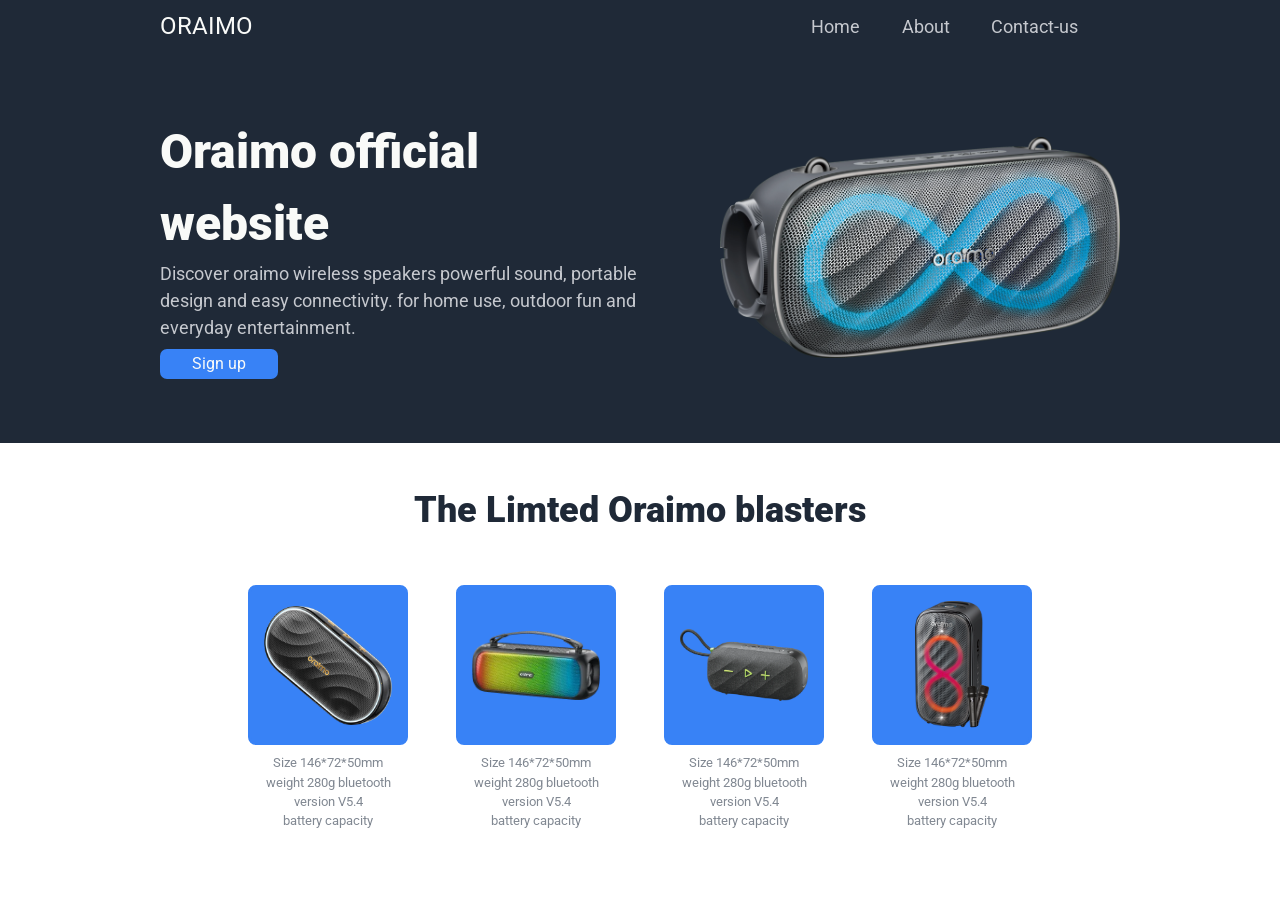
==== Project1/index.html @ c9deaa75 "first commit" ====
<!DOCTYPE html>
<html lang="en">
<head>
    <meta charset="UTF-8">
    <meta name="viewport" content="width=device-width, initial-scale=1.0">
    <title>oraimo speakers</title>
    <link rel="preconnect" href="https://fonts.googleapis.com">
    <link rel="preconnect" href="https://fonts.gstatic.com" crossorigin>
    <link href="https://fonts.googleapis.com/css2?family=Inter:ital,opsz,wght@0,14..32,100..900;1,14..32,100..900&family=Roboto:ital,wght@0,100..900;1,100..900&display=swap" rel="stylesheet">
    <link rel="stylesheet" href="style.css">
</head>
<body>
    <header>
        <nav class="nav-bar">
            <p class="logo">ORAIMO</p>
            <ul class="nav-links">
                <li class="nav-link">Home</li>
                <li class="nav-link">About</li>
                <li class="nav-link">Contact-us</li>
            </ul>
        </nav>
    </header>
    <main>
        <div class="hero-section">
            <div class="left-hero">
                <h1>
                    Oraimo official<br> <span class="hero-span">website</span>
                </h1>
                <p>
                    Discover oraimo wireless speakers powerful 
                    sound, portable design and easy connectivity. 
                    <span class="hero-span2">for home use, outdoor fun and everyday 
                    entertainment.</span>
                </p>
                <button class="hero-btn">
                    Sign up
                </button>
            </div>
            <picture class="hero-img">
                <img src="assets/hero-img.webp" alt="Oraimo speaker">
            </picture>
        </div>

        <!-- INFO SECTION -->
        <div class="info-section">
            <h2>The Limted Oraimo blasters</h2>
            <div class="cards">
                <div class="card">
                    <div class="card-img">
                        <picture >
                            <img class="card-picture" src="assets/blast-1.webp" alt="">
                        </picture>
                    </div>
                    <p class="card-txt">Size 146*72*50mm weight 280g bluetooth version V5.4 
                        battery capacity
                    </p>
                </div>
                <div class="card">
                    <div class="card-img">
                        <picture >
                            <img class="card-picture" src="assets/blast-2.webp" alt="">
                        </picture>
                    </div>
                    <p class="card-txt">Size 146*72*50mm weight 280g bluetooth version V5.4 
                        battery capacity
                    </p>
                </div>
                <div class="card">
                    <div class="card-img">
                        <picture >
                            <img class="card-picture" src="assets/blast-3.webp" alt="">
                        </picture>
                    </div>
                    <p class="card-txt">Size 146*72*50mm weight 280g bluetooth version V5.4 
                        battery capacity
                    </p>
                </div>
                <div class="card">
                   <div class="card-img">
                        <picture >
                            <img class="card-picture" src="assets/blast-4.webp" alt="">
                        </picture>
                    </div>
                    <p class="card-txt">Size 146*72*50mm weight 280g bluetooth version V5.4 
                        battery capacity
                    </p>
                </div>
            </div>
        </div>
    </main>
</body>
</html>
---- Project1/style.css ----
/* 1. Use a more-intuitive box-sizing model */
*, *::before, *::after {
  box-sizing: border-box;
}

/* 2. Remove default margin */
*:not(dialog) {
  margin: 0;
}

/* 3. Enable keyword animations */
@media (prefers-reduced-motion: no-preference) {
  html {
    interpolate-size: allow-keywords;
  }
}

body {
  /* 4. Increase line-height */
  line-height: 1.5;
  /* 5. Improve text rendering */
  -webkit-font-smoothing: antialiased;
  font-family: "Roboto";
}

/* 6. Improve media defaults */
img, picture, video, canvas, svg {
  display: block;
  max-width: 100%;
}

/* 7. Inherit fonts for form controls */
input, button, textarea, select {
  font: inherit;
}

/* 8. Avoid text overflows */
p, h1, h2, h3, h4, h5, h6 {
  overflow-wrap: break-word;
}

/* 9. Improve line wrapping */
p {
  text-wrap: pretty;
}
h1, h2, h3, h4, h5, h6 {
  text-wrap: balance;
}

/*
  10. Create a root stacking context
*/
#root, #__next {
  isolation: isolate;
}

.nav-bar{
    display: flex;
    justify-content: space-between;
    align-items: center;
    background: #1F2937;
    padding: 0.5rem 10rem;
}

.logo{
    font-size: 24px;
    color: #F9FAF8;
}
.nav-links{
    color: #C5C8CE;
    list-style: none;
    display: flex;
    font-size: 18px;
}

.nav-link{
    margin-right: 2.6rem;
}

.hero-section{
    display: flex;
    justify-content: space-between;
    align-items: center;
    padding: 4rem 10rem;
    background: #1F2937;
    color: white;
}
.hero-img{
    width: 100%;
    max-width: 400px;
    margin-left: 3rem;
}
.left-hero h1{
    font-size: 48px;
    color: #F9FAF8;
    font-weight: 900;
    
}
.left-hero p {
    font-size: 18px;
    color: #C5C8CE;
    margin-bottom: 0.5rem;
    margin-right: 1rem;
}

.hero-btn{
    background: #3882F6;
    padding: 0.2rem 2rem;
    border: none;
    border-radius: 7px;
    color: #F9FAF8;
}
/* Info section */

.info-section h2{
    font-size: 36px;
    color: #1F2937;
    font-weight: 900;
    text-align: center;
    margin-top: 2.5rem;
}

.cards{
    display: flex;
    margin: 3rem 14rem;
}
.card{
    text-align: center;
}

.card-img{
    max-width: 10rem;
    height: 10rem;
    border: 3px solid #3882F6;
    border-radius: 0.5rem;
    object-fit: contain;
    background-color: #3882F6;
    margin: 0rem auto;
}
.card-picture{
    width: 8rem;
    height: 8rem;
    object-fit: contain;
    margin: 0.8rem auto;
}
.card-txt{
    font-size: 0.8rem;
    color: #818892;
    margin-top: 0.5rem;
    padding-left: 30px;
    padding-right: 30px;
}
@media (max-width: 1150px) {
   .nav-bar{
        padding: 0.5rem 5rem;
   }
   .nav-links{
    display: none;
   }
    .hero-section{
        display: flex;
        flex-direction: column;
        align-items: center;
        justify-content: space-between;
    }
    .hero-img{
        order: 1;
        max-width: 400px;
        margin-right: 5rem;
        margin-bottom: 2rem;
    }
    .left-hero{
        order: 2;
    }
    .left-hero h1{
        font-size: 40px;
        padding-bottom: 0.5rem;
        text-align: center;
    }
    .hero-span{
        color: #3882F6;
        text-align: center;
    }
    .left-hero p{
        font-size: 15px;
        text-align: center;
    }
    .hero-btn{ 
       display: block;
       width: 200px;
       margin: 1rem auto;
    }
.cards{
    display: grid;
    grid-template-columns: 1fr 1fr;
    margin: 3rem 5rem;
}
.card{
    margin-bottom: 2rem;
}
.card-img{
    max-width: 11rem;
    height: 15rem;
}
.card-picture{
    width: 8rem;
    height: 10rem;
    margin: 2rem auto;
}
.card-txt{
    font-size: 1rem;
}
}
@media (max-width: 600px) {
    .nav-bar{
        padding: 0.5rem 2rem;
   }
   .hero-section{
        padding: 4rem 1rem;
   }
   .hero-img{
        width: 10rem;
        margin-right: 4rem;
        margin-bottom: 2rem;
    }
    .left-hero h1{
        font-size: 3rem;
        padding-bottom: 0.5rem;
        text-align: center;
    }
.cards{
    display: grid;
    grid-template-columns: 1fr 1fr;
    margin: 3rem 0rem;
}
.card{
    margin-bottom: 2rem;
}
.card-img{
    max-width: 10rem;
    height: 15rem;
}
.card-picture{
    width: 7rem;
    height: 10rem;
    margin: 2rem auto;
}
.card-txt{
    font-size: 1rem;
}
}
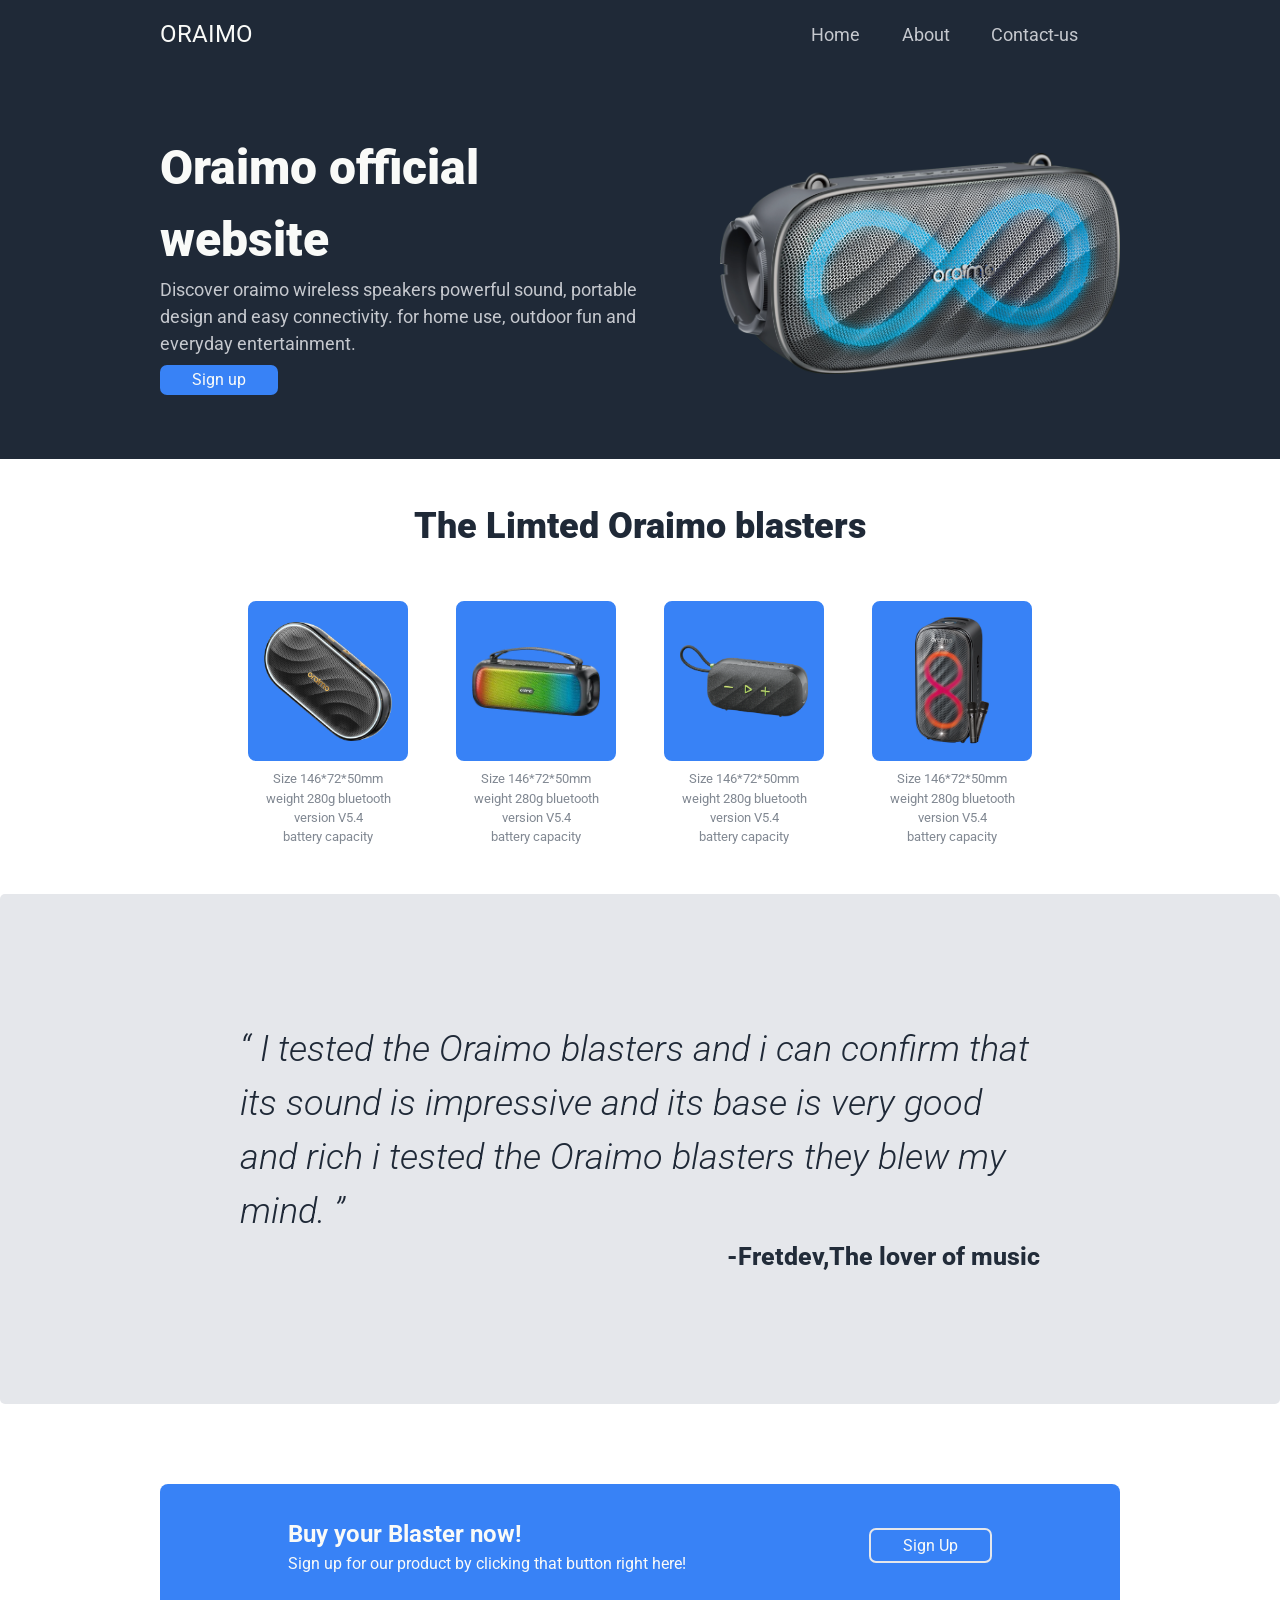
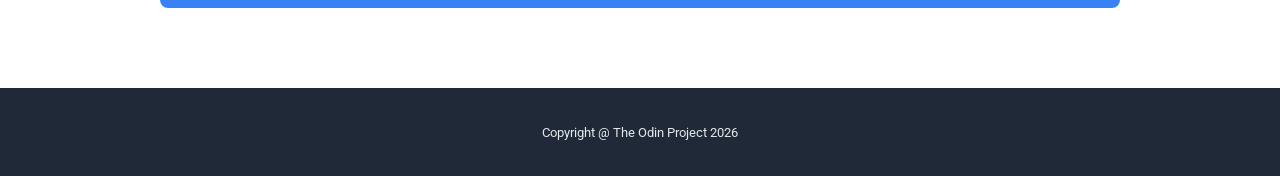
==== commit 7f49e483: "responsive landing page" ====
--- a/Project1/index.html
+++ b/Project1/index.html
@@ -87,6 +87,31 @@
                 </div>
             </div>
         </div>
+
+        <!-- Quote section -->
+         <div class="quote-section">
+            <blockquote>
+                <p>
+                   I tested the Oraimo blasters and i can confirm that its sound is impressive and its
+                    base is very good and rich i tested the Oraimo blasters they blew my mind.
+                </p>
+            </blockquote>
+            <p>-Fretdev,The lover of music</p>
+         </div>
+
+         <!-- Call to action section -->
+          <div class="cta-container">
+            <div class="cta-txt">
+                <h2>Buy your Blaster now!</h2>
+                <p>Sign up for our product by clicking that 
+                    button right here!
+                </p>
+            </div>
+            <button class="cta-btn">Sign Up</button>
+          </div>
     </main>
+    <footer>
+        <small>Copyright @ The Odin Project 2026</small>
+    </footer>
 </body>
 </html>
--- a/Project1/style.css
+++ b/Project1/style.css
@@ -59,7 +59,7 @@
     justify-content: space-between;
     align-items: center;
     background: #1F2937;
-    padding: 0.5rem 10rem;
+    padding: 1rem 10rem;
 }
 
 .logo{
@@ -109,6 +109,7 @@
     border: none;
     border-radius: 7px;
     color: #F9FAF8;
+    outline: none;
 }
 /* Info section */
 
@@ -149,6 +150,60 @@
     margin-top: 0.5rem;
     padding-left: 30px;
     padding-right: 30px;
+}
+
+/*Quote section  */
+div:has(>blockquote){
+    background-color: #E5E7EB;
+    margin: 10px auto;
+    padding: 8rem 15rem;
+    border-radius: 5px;
+}
+blockquote p::before{
+    content: "\201C";
+}
+blockquote p::after{
+    content: "\201D";
+}
+blockquote p{
+    font-size: 36px;
+    color: #1F2937;
+    font-weight: 300;
+    font-style: italic;
+}
+blockquote + p {
+    text-align: right;
+    color: #222C39;
+    font-size: 25px;
+    font-weight: 800;
+}
+
+/* Call to action section */
+.cta-container{
+    display: flex;
+    justify-content: space-between;
+    align-items: center;
+    background: #3882F6;
+    color: #F9FAF8;
+    margin: 5rem 10rem;
+    padding: 2rem 8rem;
+    border-radius: 0.5rem;
+}
+.cta-btn{
+    padding: 0.2rem 2rem;
+    background: #3882F6;
+    border: 2px solid #E5E7EB;
+    border-radius: 7px;
+    color: #F9FAF8;
+    outline: none;
+}
+
+/* Footer section */
+footer{
+    background: #1F2937;
+    color: #E5E7EB;
+    text-align: center;
+    padding: 2rem 5.5rem;
 }
 @media (max-width: 1150px) {
    .nav-bar{
@@ -210,6 +265,43 @@
 .card-txt{
     font-size: 1rem;
 }
+.cta-container{
+    display: flex;
+    justify-content: space-between;
+    flex-direction: column;
+    gap: 1rem;
+    align-items: center;
+    background: #3882F6;
+    color: #F9FAF8;
+    margin: 5rem 10rem;
+    padding: 2rem 8rem;
+    border-radius: 0.5rem;
+}
+.cta-txt{
+    text-align: center;
+}
+
+}
+@media (max-width: 1000px) {
+    div:has(>blockquote){
+    padding: 5rem 3rem;
+}
+blockquote p{
+    font-size: 25px;
+}
+blockquote + p {
+    font-size: 18px;
+    font-weight: 800;
+}
+.cta-container{
+    margin: 5rem 5rem;
+    padding: 2rem 8rem;
+}
+}
+@media (max-width: 800px) {
+.cta-container{
+    margin: 5rem 3rem;
+}
 }
 @media (max-width: 600px) {
     .nav-bar{
@@ -248,4 +340,18 @@
 .card-txt{
     font-size: 1rem;
 }
+div:has(>blockquote){
+    padding: 5rem 3rem;
+}
+blockquote p{
+    font-size: 25px;
+}
+blockquote + p {
+    font-size: 18px;
+    font-weight: 800;
+}
+.cta-container{
+    margin: 3rem 1rem;
+    padding: 2rem 4rem;
+}
 }
